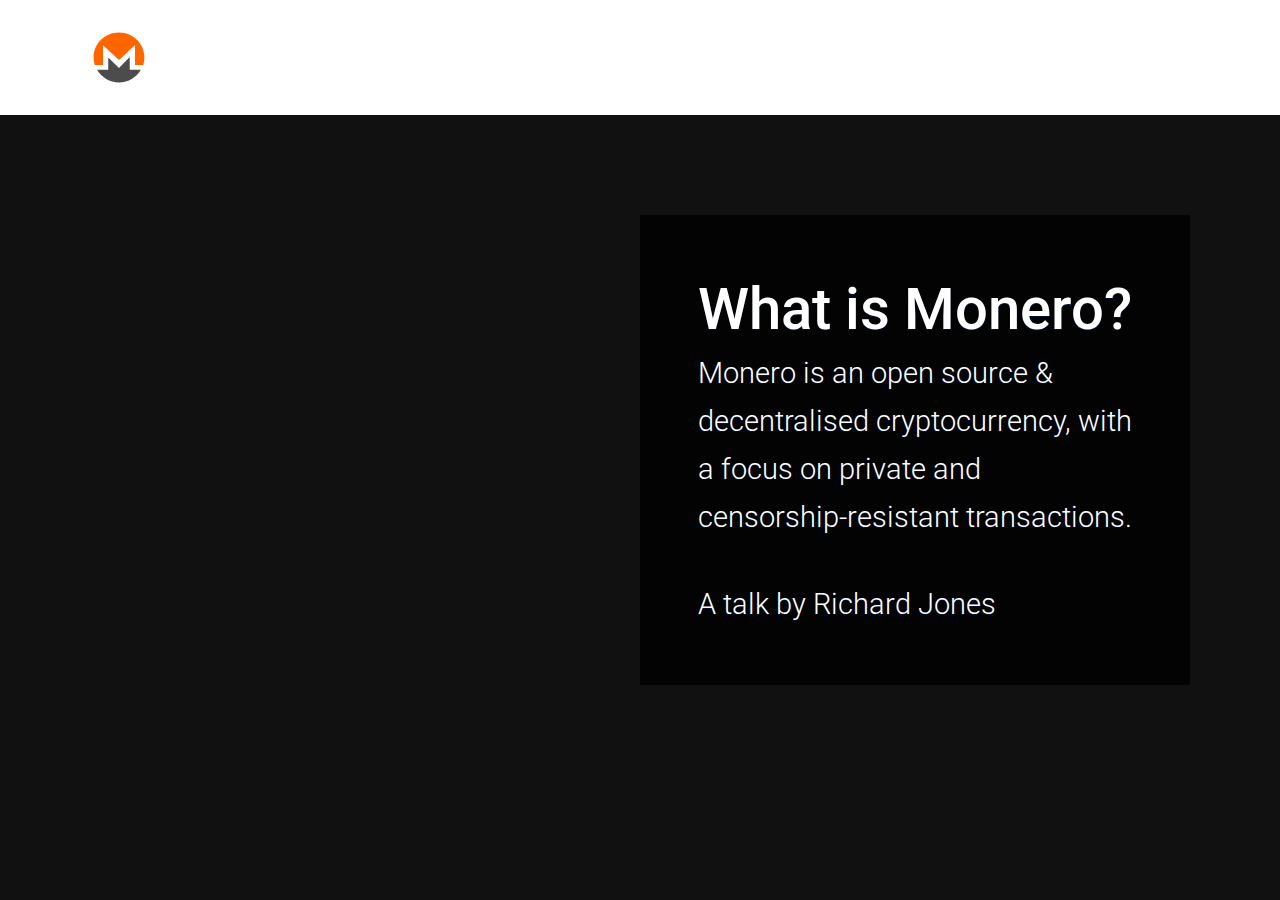
==== index.html @ 7fe8d0d7 "Fix image" ====
<!doctype html>
<html lang="en" prefix="og: http://ogp.me/ns#">
  <head>
    <meta charset="utf-8">
    <meta name="viewport" content="width=device-width, initial-scale=1">

    <title>Monero Presentation</title>
    <meta name="description" content="WebSlides is the easiest way to make HTML presentations, portfolios, and landings. Just essential features.">

    <!-- URL CANONICAL -->
    <!-- <link rel="canonical" href="http://your-url.com/"> -->

    <!-- Google Fonts -->
    <link href="https://fonts.googleapis.com/css?family=Roboto:100,100i,300,300i,400,400i,700,700i%7CMaitree:200,300,400,600,700&amp;subset=latin-ext" rel="stylesheet">

    <!-- CSS WebSlides -->
    <link rel="stylesheet" type='text/css' media='all' href="static/css/webslides.css">

    <!-- Android -->
    <meta name="mobile-web-app-capable" content="yes">
    <meta name="theme-color" content="#333333">

  </head>
  <body>
    <header role="banner">
      <nav role="navigation">
        <p class="logo"><a href="index.html">What is Monero?</a></p>
      </nav>
    </header>

    <main role="main">
      <article id="webslides" class="vertical">

        <section class="slide bg-black">
          <span class="background light" style="background-image:url('../images/monero/splash.jpg')"></span>
          <div class="wrap">
            <div class="content-right bg-trans-dark fadeInUp">
              <h2><b>What is Monero?</b></h2>
              <p>Monero is an open source &amp; decentralised cryptocurrency, with a focus on private and censorship-resistant transactions.</p>
              <p>A talk by Richard Jones</p>
            </div>
          </div>
        </section>

        <section class="slide">
          <div class="wrap">
            <div class="content-center">
              <h2><strong>A brief history</strong></h2>
              <ul class="flexblock specs">
                <li>
                  <div>
                    <h2>Launched in April 2014</h2>
                    It was a fair, pre-announced launch of the CryptoNote reference code. Not a fork of Bitcoin.
                  </div>
                </li>
                <li>
                  <div>
                    <h2>Security, Decentralisation &amp; Privacy</h2>
                    Similar values to Bitcoin, but with a focus on privacy.
                  </div>
                </li>
                <li>
                  <div>
                    <h2>Monero means <i>'Coin'</i> in Esperanto</h2>
                    The Monero Project uses Esperanto derived words to name its products.
                  </div>
                </li>
              </ul>
            </div>
          </div>
        </section>

        <section class="bg-black bg-brand-dark">
          <div class="wrap aligncenter">
            <h2><b>Monero is different</b></h2>
            <ul class="flexblock features aligncenter">
              <li>
                <div>
                  No company
                </div>
              </li>
              <li>
                <div>
                  No offices
                </div>
              </li>
              <li>
                <div>
                  No CEOs or employees
                </div>
              </li>
              <li>
                <div>
                  No premine
                </div>
              </li>
              <li>
                <div>
                  No fast/instamine
                </div>
              </li>
              <li>
                <div>
                  No developer taxes
                </div>
              </li>
            </ul>
          </div>
        </section>

        <section>
          <div class="wrap size-60 aligncenter">
            <h2><strong>Why Monero when we have Bitcoin?</strong></h2>
            <hr>
            <div class="bg-white shadow">
              <ul class="flexblock reasons">
                <li>
                  <h2>Bitcoin isn't that anonymous</h2>
                  <p>Bitcoin's blockchain is completely transparent, giving each coin its own history, with addresses that can be linked to real people.</p>
                </li>
                <li>
                  <h2>Blockchain Analysis</h2>
                  <p>
                    Exchanges
                    <br>
                    Law Enforcement
                    <br>
                    Companies
                  </p>
                </li>
                <li>
                  <h2>Bitcoin privacy is worse than banks</h2>
                  <p>There is still a level of privacy using electronic banking.</p>
                </li>
              </ul>
            </div>
          </div>
        </section>

        <section class="bg-black bg-brand-dark">
          <div class="wrap size-60 aligncenter">
            <h2><b>Why does financial privacy matter?</b></h2>
            <p>If you have nothing to hide, you have nothing to fear, right?</p>
            <div style="background: rgba(255, 255, 255, 0.04);">
              <ul class="flexblock reasons">
                <li>
                  <div>
                    <h2>Personal risk</h2>
                    People don't want to let other people know how much money they have.
                  </div>
                </li>
                <li>
                  <div>
                    <h2>Purchasing habits</h2>
                    People might not want individuals/companies/governments knowing what they legally purchase.
                  </div>
                </li>
                <li>
                  <div>
                    <h2>Commercial leverage</h2>
                    If you are a high value individual, you might be presented with higher prices.
                  </div>
                </li>
                <li>
                  <div>
                    <h2>Business secrets</h2>
                    Companies require privacy from their competitors.
                  </div>
                </li>
              </ul>
            </div>
            <hr>
            <p>Bitcoin isn't so good at privacy.</p>
          </div>
        </section>

        <section>
          <div class="wrap size-70 aligncenter">
            <h2><strong>Why does blockchain privacy matter?</strong></h2>
            <p>Where is Monero stronger in this area?</p>
            <div class="bg-white shadow">
              <ul class="flexblock reasons">
                <li>
                  <h2>Censorship resistance</h2>
                  <p>If your addresses/IP are known and broadcasted, your transactions can be blocked.<br><i><b>Monero improves on this by obsucring addresses.</b></i></p>
                </li>
                <li>
                  <h2>Fungibility</h2>
                  <p>Good money is fungible. Each unit is indistinguishable from other units of that money.<br><i><b>Monero improves on this by not recording a traceable history of its units.</b></i></p>
                </li>
              </ul>
            </div>
          </div>
        </section>

        <section>
          <div class="wrap size-70">
            <blockquote class="text-quote">
              <p>Fungibility is simply that it doesn't matter where any given unit of currency came from; one unit is worth as much as any other unit.</p>

              <p>The reason we have fungibility is because otherwise the currency wouldn't work; if every time you received a euro, you had to open a database and check the provenance, currency wouldn't work. Not just because you would have to track a database that was perfect and always updated, but because no euro would be worth one euro.</p>

              <p>Fungibility is understanding by law, practice, and technology that every unit is treated as indistinguishable. <strong>Bitcoin is somewhat fungible</strong>. You can trace the provenance of every coin; by custom we don't do that but we are beginning to see some companies do it, which is a problem.</p>
            </blockquote>
          </div>
        </section>

        <section>
          <div class="wrap size-70">
            <blockquote class="text-quote">
              <p>If accounts start being frozen because of where bitcoins came from three transactions ago, that's a problem. Fungibility is tied to privacy and anonymity.</p>

              <p>There are systems being made where you can't tell the amount being transacted, who the sender and receiver are. Banning technology, especially open-source technology, because criminals use it only usually affects the people who aren't criminals: the innocent and the idiots. People should be able to protect their money from predators, from corporations, from tyrannical governments.</p>
              
              <p><cite><strong>Andreas Antonopoulos</strong></cite></p>
            </blockquote>
          </div>
        </section>

        <section class="bg-black bg-brand-dark">
          <div class="wrap size-70 aligncenter">
            <h2><b>Why is optional privacy a problem?</b></h2>
            <hr>
            <div style="background: rgba(255, 255, 255, 0.04);">
              <ul class="flexblock reasons">
                <li>
                  <h2>Infrequent use of privacy features</h2>
                  <p>When users are given the option to use privacy, they often stick with the transparent default and only use private features when they need it. These private transactions will stand out.</p>
                </li>
                <li>
                  <h2>Smaller anonymity sets</h2>
                  <p>With fewer private than normal transactions, the success of deducible chain analysis increases.</p>
                </li>
                <li>
                  <h2>Receiving tainted coins</h2>
                  <p>For example, if you are a merchant, how can you be sure that you aren't receiving money that has already been tainted?</p>
                </li>
              </ul>
            </div>
            <hr>
            <p>Monero's transactions are private by default. It is currently the most fungible cryptocurrency.</p>
          </div>
        </section>

        <section>
          <div class="wrap aligncenter">
            <h2><strong>Bitcoin transaction</strong></h2>
            <p>A standard Bitcoin transaction and data left on the blockchain.</p>
            <ul class="flexblock steps aligncenter">
              <li>
                <div class="emoji">&#x1F9D1;</div>
                <h2>Sender: Alice's address</h2>
                1FtdheFq6kRmdALPEyg7Yt5jHnFv2MFkvS
              </li>
              <li>
                <div class="process step-2"></div>
                
                <p class="amount">1.54 BTC</p>
                
              </li>
              <li>
                <div class="process step-3"></div>
                <div class="emoji">&#x1F471;</div>
                <h2>Receiver: Bob's address</h2>
                1GA56TH2zhCAmTadh6WzXjrAyFp5xi4iHY
              </li>
            </ul>
          </div>
        </section>

        <section>
          <div class="wrap aligncenter">
            <h2><strong>How does Monero work?</strong></h2>
            <p>A standard Monero transaction and data left on the blockchain.</p>
            <ul class="flexblock steps aligncenter">
              <li>
                <div class="emoji">&#x1F9D1;</div>
                <h2>Sender: Alison's address</h2>
                ?????????????
              </li>
              <li>
                <div class="process step-2"></div>
                
                <p class="amount">??? XMR</p>
                
              </li>
              <li>
                <div class="process step-3"></div>
                <div class="emoji">&#x1F471;</div>
                <h2>Receiver: Bob's address</h2>
                ?????????????
              </li>
            </ul>
            <hr>
            <ul class="flexblock steps aligncenter">
              <li>
                <div>
                <h2>Ring Signatures</h2>
                Obscures the money's origin
              </li>
              <li>
                <h2>RingCT</h2>
                Hides the amount being sent
              </li>
              <li>
                <h2>Stealth Addresses</h2>
                Hides the participant's addresses
              </li>
            </ul>
          </div>
        </section>

        <section class="bg-black bg-brand-dark">
          <div class="wrap aligncenter">
            <h2><b>Monero's other features</b></h2>
            <ul class="flexblock features aligncenter">
              <li>
                <div>
                  <h2>Kovri</h2>
                  I2P router to obscure IP addresses
                </div>
              </li>
              <li>
                <div>
                  <h2>Monero Research Lab</h2>
                  Phd geniuses
                </div>
              </li>
              <li>
                <div>
                  <h2>Adaptive blocksize</h2>
                  More transactions = bigger blocksize + lower fees
                </div>
              </li>
              <li>
                <div>
                  <h2>Bulletproofs</h2>
                  Reduces transaction size &amp; fees by ~80%
                </div>
              </li>
              <li>
                <div>
                  <h2>ASIC resistance</h2>
                  Variable POW algo
                </div>
              </li>
              <li>
                <div>
                  <h2>Tail emission</h2>
                  2022, disinflationary 0.6XMR per block
                </div>
              </li>
              <li>
                <div>
                  <h2>Optional transparency</h2>
                  Money received can be audited if required
                </div>
              </li>
              <li>
                <div>
                  <h2>Regular software updates</h2>
                  6 monthly hard forks
                </div>
              </li>
            </ul>
          </div>
        </section>

        <section>
          <div class="wrap aligncenter">
            <h2><b>Monero's downsides</b></h2>
            <ul class="flexblock features aligncenter">
              <li>
                <div>
                  <h2>Usability/adoption</h2>
                  But always improving
                </div>
              </li>
              <li>
                <div>
                  <h2>Scalability</h2>
                  Bulletproofs, MRL, Tari
                </div>
              </li>
              <li>
                <div>
                  <h2>Ring Signatures</h2>
                  MRL, ZKStarks
                </div>
              </li>
            </ul>
          </div>
        </section>

        <section class="bg-black bg-brand-dark">
          <div class="wrap aligncenter">
            <h2><b>Monero wallets</b></h2>
            <ul class="flexblock features aligncenter">
              <li>
                <div>
                  <h2>Official CLI &amp; GUI</h2>
                  Windows, MacOS, Linux, others
                </div>
              </li>
              <li>
                <div>
                  <h2>MyMonero</h2>
                  Windows, MacOS, Linux, iOS, Web
                </div>
              </li>
              <li>
                <div>
                  <h2>Monerujo</h2>
                  Android
                </div>
              </li>
              <li>
                <div>
                  <h2>Cake Wallet</h2>
                  iOS
                </div>
              </li>
              <li>
                <div>
                  <h2>X Wallet</h2>
                  iOS
                </div>
              </li>
              <li>
                <div>
                  <h2>Edge Wallet</h2>
                  iOS, Android
                </div>
              </li>
              <li>
                <div>
                  <h2>Ledger Nano S</h2>
                  Using the official CLI/GUI
                </div>
              </li>
              <li>
                <div>
                  <h2>Kastelo (soon&trade;)</h2>
                  Official community made hardware wallet
                </div>
              </li>
            </ul>
          </div>
        </section>

        <section>
          <div class="wrap aligncenter">
            <h2><b>Monero on exchanges</b></h2>

            <ul class="flexblock features aligncenter">
              <li>
                <div>
                  Bisq
                </div>
              </li>
              <li>
                <div>
                  Kraken
                </div>
              </li>
              <li>
                <div>
                  Poloniex
                </div>
              </li>
              <li>
                <div>
                  Binance
                </div>
              </li>
              <li>
                <div>
                  Bitfinex
                </div>
              </li>
              <li>
                <div>
                  xmr.to
                </div>
              </li>
            </ul>
          </div>
        </section>

        <section class="bg-black bg-brand-dark">
          <div class="wrap">
            <div class="content-center fadeInUp">
              <h2><b>Questions?</b></h2>
              <hr>
              <p>
                getmonero.org
                <br>
                kovri.org
                <br>
                /r/monero
                <br>
                @monero
                <br>
                monero.stackexchange.com                
                <br>
                monero.how
              </p>
            </div>
         
          </div>
        </section>

      </article>
    </main>

    <!-- Required -->
    <script src="static/js/webslides.js"></script>
    <script>
      window.ws = new WebSlides();
    </script>

  </body>
</html>
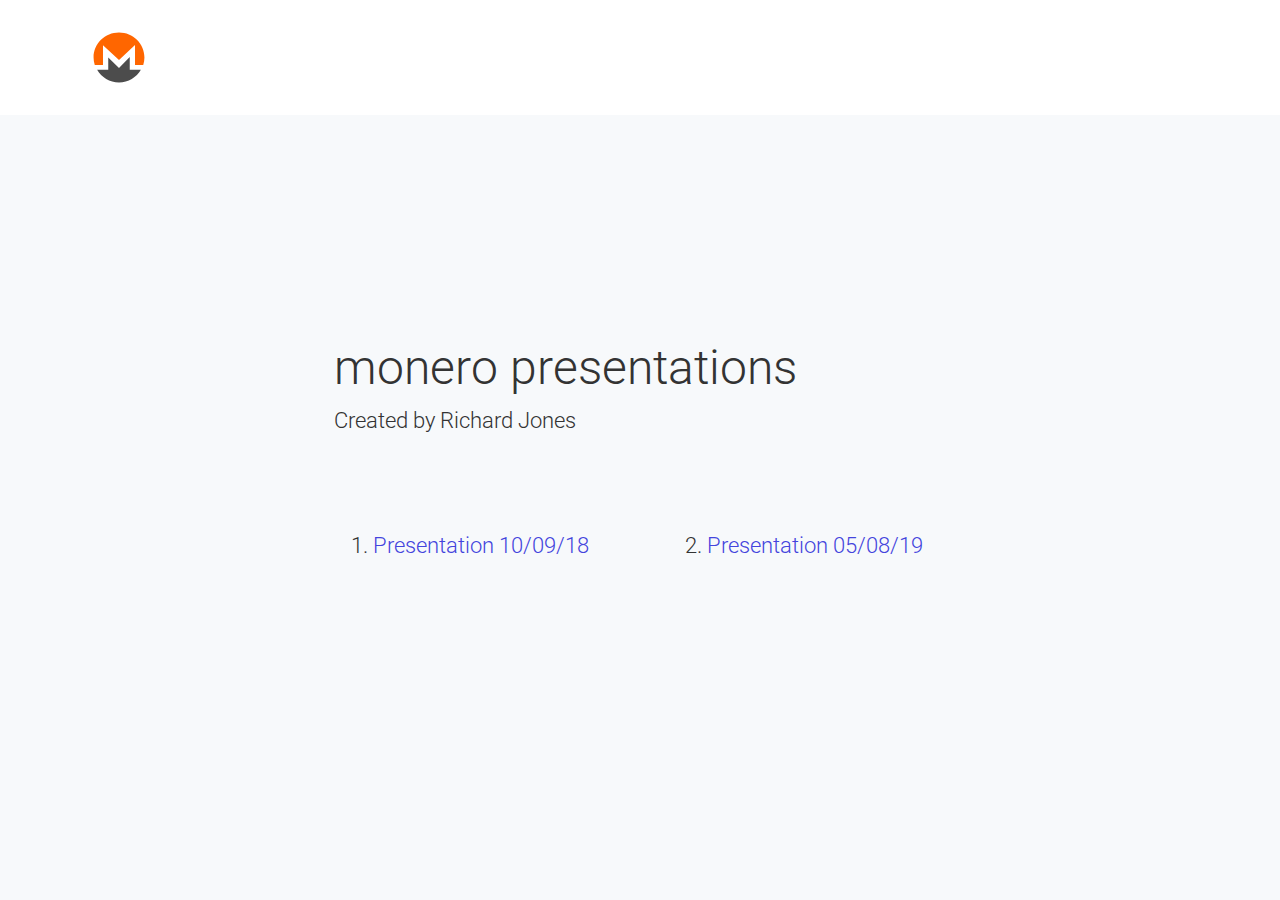
==== commit a81260ad: "restructuring for the next presentation" ====
--- a/index.html
+++ b/index.html
@@ -4,7 +4,7 @@
     <meta charset="utf-8">
     <meta name="viewport" content="width=device-width, initial-scale=1">
 
-    <title>Monero Presentation</title>
+    <title>Monero Presentations</title>
     <meta name="description" content="WebSlides is the easiest way to make HTML presentations, portfolios, and landings. Just essential features.">
 
     <!-- URL CANONICAL -->
@@ -30,484 +30,17 @@
 
     <main role="main">
       <article id="webslides" class="vertical">
-
-        <section class="slide bg-black">
-          <span class="background light" style="background-image:url('../images/monero/splash.jpg')"></span>
-          <div class="wrap">
-            <div class="content-right bg-trans-dark fadeInUp">
-              <h2><b>What is Monero?</b></h2>
-              <p>Monero is an open source &amp; decentralised cryptocurrency, with a focus on private and censorship-resistant transactions.</p>
-              <p>A talk by Richard Jones</p>
-            </div>
+        <section>
+          <div class="wrap size-50">
+            <h3 class="logo">Monero Presentations</h3>
+            <p>Created by Richard Jones</p>
+            <hr>
+            <ol class="text-cols">
+              <li><a target="_blank" href="presentation-180910/index.html">Presentation 10/09/18</a></li>
+              <li><a target="_blank" href="presentation-190805/index.html">Presentation 05/08/19</a></li>
+            </ol>
           </div>
-        </section>
-
-        <section class="slide">
-          <div class="wrap">
-            <div class="content-center">
-              <h2><strong>A brief history</strong></h2>
-              <ul class="flexblock specs">
-                <li>
-                  <div>
-                    <h2>Launched in April 2014</h2>
-                    It was a fair, pre-announced launch of the CryptoNote reference code. Not a fork of Bitcoin.
-                  </div>
-                </li>
-                <li>
-                  <div>
-                    <h2>Security, Decentralisation &amp; Privacy</h2>
-                    Similar values to Bitcoin, but with a focus on privacy.
-                  </div>
-                </li>
-                <li>
-                  <div>
-                    <h2>Monero means <i>'Coin'</i> in Esperanto</h2>
-                    The Monero Project uses Esperanto derived words to name its products.
-                  </div>
-                </li>
-              </ul>
-            </div>
-          </div>
-        </section>
-
-        <section class="bg-black bg-brand-dark">
-          <div class="wrap aligncenter">
-            <h2><b>Monero is different</b></h2>
-            <ul class="flexblock features aligncenter">
-              <li>
-                <div>
-                  No company
-                </div>
-              </li>
-              <li>
-                <div>
-                  No offices
-                </div>
-              </li>
-              <li>
-                <div>
-                  No CEOs or employees
-                </div>
-              </li>
-              <li>
-                <div>
-                  No premine
-                </div>
-              </li>
-              <li>
-                <div>
-                  No fast/instamine
-                </div>
-              </li>
-              <li>
-                <div>
-                  No developer taxes
-                </div>
-              </li>
-            </ul>
-          </div>
-        </section>
-
-        <section>
-          <div class="wrap size-60 aligncenter">
-            <h2><strong>Why Monero when we have Bitcoin?</strong></h2>
-            <hr>
-            <div class="bg-white shadow">
-              <ul class="flexblock reasons">
-                <li>
-                  <h2>Bitcoin isn't that anonymous</h2>
-                  <p>Bitcoin's blockchain is completely transparent, giving each coin its own history, with addresses that can be linked to real people.</p>
-                </li>
-                <li>
-                  <h2>Blockchain Analysis</h2>
-                  <p>
-                    Exchanges
-                    <br>
-                    Law Enforcement
-                    <br>
-                    Companies
-                  </p>
-                </li>
-                <li>
-                  <h2>Bitcoin privacy is worse than banks</h2>
-                  <p>There is still a level of privacy using electronic banking.</p>
-                </li>
-              </ul>
-            </div>
-          </div>
-        </section>
-
-        <section class="bg-black bg-brand-dark">
-          <div class="wrap size-60 aligncenter">
-            <h2><b>Why does financial privacy matter?</b></h2>
-            <p>If you have nothing to hide, you have nothing to fear, right?</p>
-            <div style="background: rgba(255, 255, 255, 0.04);">
-              <ul class="flexblock reasons">
-                <li>
-                  <div>
-                    <h2>Personal risk</h2>
-                    People don't want to let other people know how much money they have.
-                  </div>
-                </li>
-                <li>
-                  <div>
-                    <h2>Purchasing habits</h2>
-                    People might not want individuals/companies/governments knowing what they legally purchase.
-                  </div>
-                </li>
-                <li>
-                  <div>
-                    <h2>Commercial leverage</h2>
-                    If you are a high value individual, you might be presented with higher prices.
-                  </div>
-                </li>
-                <li>
-                  <div>
-                    <h2>Business secrets</h2>
-                    Companies require privacy from their competitors.
-                  </div>
-                </li>
-              </ul>
-            </div>
-            <hr>
-            <p>Bitcoin isn't so good at privacy.</p>
-          </div>
-        </section>
-
-        <section>
-          <div class="wrap size-70 aligncenter">
-            <h2><strong>Why does blockchain privacy matter?</strong></h2>
-            <p>Where is Monero stronger in this area?</p>
-            <div class="bg-white shadow">
-              <ul class="flexblock reasons">
-                <li>
-                  <h2>Censorship resistance</h2>
-                  <p>If your addresses/IP are known and broadcasted, your transactions can be blocked.<br><i><b>Monero improves on this by obsucring addresses.</b></i></p>
-                </li>
-                <li>
-                  <h2>Fungibility</h2>
-                  <p>Good money is fungible. Each unit is indistinguishable from other units of that money.<br><i><b>Monero improves on this by not recording a traceable history of its units.</b></i></p>
-                </li>
-              </ul>
-            </div>
-          </div>
-        </section>
-
-        <section>
-          <div class="wrap size-70">
-            <blockquote class="text-quote">
-              <p>Fungibility is simply that it doesn't matter where any given unit of currency came from; one unit is worth as much as any other unit.</p>
-
-              <p>The reason we have fungibility is because otherwise the currency wouldn't work; if every time you received a euro, you had to open a database and check the provenance, currency wouldn't work. Not just because you would have to track a database that was perfect and always updated, but because no euro would be worth one euro.</p>
-
-              <p>Fungibility is understanding by law, practice, and technology that every unit is treated as indistinguishable. <strong>Bitcoin is somewhat fungible</strong>. You can trace the provenance of every coin; by custom we don't do that but we are beginning to see some companies do it, which is a problem.</p>
-            </blockquote>
-          </div>
-        </section>
-
-        <section>
-          <div class="wrap size-70">
-            <blockquote class="text-quote">
-              <p>If accounts start being frozen because of where bitcoins came from three transactions ago, that's a problem. Fungibility is tied to privacy and anonymity.</p>
-
-              <p>There are systems being made where you can't tell the amount being transacted, who the sender and receiver are. Banning technology, especially open-source technology, because criminals use it only usually affects the people who aren't criminals: the innocent and the idiots. People should be able to protect their money from predators, from corporations, from tyrannical governments.</p>
-              
-              <p><cite><strong>Andreas Antonopoulos</strong></cite></p>
-            </blockquote>
-          </div>
-        </section>
-
-        <section class="bg-black bg-brand-dark">
-          <div class="wrap size-70 aligncenter">
-            <h2><b>Why is optional privacy a problem?</b></h2>
-            <hr>
-            <div style="background: rgba(255, 255, 255, 0.04);">
-              <ul class="flexblock reasons">
-                <li>
-                  <h2>Infrequent use of privacy features</h2>
-                  <p>When users are given the option to use privacy, they often stick with the transparent default and only use private features when they need it. These private transactions will stand out.</p>
-                </li>
-                <li>
-                  <h2>Smaller anonymity sets</h2>
-                  <p>With fewer private than normal transactions, the success of deducible chain analysis increases.</p>
-                </li>
-                <li>
-                  <h2>Receiving tainted coins</h2>
-                  <p>For example, if you are a merchant, how can you be sure that you aren't receiving money that has already been tainted?</p>
-                </li>
-              </ul>
-            </div>
-            <hr>
-            <p>Monero's transactions are private by default. It is currently the most fungible cryptocurrency.</p>
-          </div>
-        </section>
-
-        <section>
-          <div class="wrap aligncenter">
-            <h2><strong>Bitcoin transaction</strong></h2>
-            <p>A standard Bitcoin transaction and data left on the blockchain.</p>
-            <ul class="flexblock steps aligncenter">
-              <li>
-                <div class="emoji">&#x1F9D1;</div>
-                <h2>Sender: Alice's address</h2>
-                1FtdheFq6kRmdALPEyg7Yt5jHnFv2MFkvS
-              </li>
-              <li>
-                <div class="process step-2"></div>
-                
-                <p class="amount">1.54 BTC</p>
-                
-              </li>
-              <li>
-                <div class="process step-3"></div>
-                <div class="emoji">&#x1F471;</div>
-                <h2>Receiver: Bob's address</h2>
-                1GA56TH2zhCAmTadh6WzXjrAyFp5xi4iHY
-              </li>
-            </ul>
-          </div>
-        </section>
-
-        <section>
-          <div class="wrap aligncenter">
-            <h2><strong>How does Monero work?</strong></h2>
-            <p>A standard Monero transaction and data left on the blockchain.</p>
-            <ul class="flexblock steps aligncenter">
-              <li>
-                <div class="emoji">&#x1F9D1;</div>
-                <h2>Sender: Alison's address</h2>
-                ?????????????
-              </li>
-              <li>
-                <div class="process step-2"></div>
-                
-                <p class="amount">??? XMR</p>
-                
-              </li>
-              <li>
-                <div class="process step-3"></div>
-                <div class="emoji">&#x1F471;</div>
-                <h2>Receiver: Bob's address</h2>
-                ?????????????
-              </li>
-            </ul>
-            <hr>
-            <ul class="flexblock steps aligncenter">
-              <li>
-                <div>
-                <h2>Ring Signatures</h2>
-                Obscures the money's origin
-              </li>
-              <li>
-                <h2>RingCT</h2>
-                Hides the amount being sent
-              </li>
-              <li>
-                <h2>Stealth Addresses</h2>
-                Hides the participant's addresses
-              </li>
-            </ul>
-          </div>
-        </section>
-
-        <section class="bg-black bg-brand-dark">
-          <div class="wrap aligncenter">
-            <h2><b>Monero's other features</b></h2>
-            <ul class="flexblock features aligncenter">
-              <li>
-                <div>
-                  <h2>Kovri</h2>
-                  I2P router to obscure IP addresses
-                </div>
-              </li>
-              <li>
-                <div>
-                  <h2>Monero Research Lab</h2>
-                  Phd geniuses
-                </div>
-              </li>
-              <li>
-                <div>
-                  <h2>Adaptive blocksize</h2>
-                  More transactions = bigger blocksize + lower fees
-                </div>
-              </li>
-              <li>
-                <div>
-                  <h2>Bulletproofs</h2>
-                  Reduces transaction size &amp; fees by ~80%
-                </div>
-              </li>
-              <li>
-                <div>
-                  <h2>ASIC resistance</h2>
-                  Variable POW algo
-                </div>
-              </li>
-              <li>
-                <div>
-                  <h2>Tail emission</h2>
-                  2022, disinflationary 0.6XMR per block
-                </div>
-              </li>
-              <li>
-                <div>
-                  <h2>Optional transparency</h2>
-                  Money received can be audited if required
-                </div>
-              </li>
-              <li>
-                <div>
-                  <h2>Regular software updates</h2>
-                  6 monthly hard forks
-                </div>
-              </li>
-            </ul>
-          </div>
-        </section>
-
-        <section>
-          <div class="wrap aligncenter">
-            <h2><b>Monero's downsides</b></h2>
-            <ul class="flexblock features aligncenter">
-              <li>
-                <div>
-                  <h2>Usability/adoption</h2>
-                  But always improving
-                </div>
-              </li>
-              <li>
-                <div>
-                  <h2>Scalability</h2>
-                  Bulletproofs, MRL, Tari
-                </div>
-              </li>
-              <li>
-                <div>
-                  <h2>Ring Signatures</h2>
-                  MRL, ZKStarks
-                </div>
-              </li>
-            </ul>
-          </div>
-        </section>
-
-        <section class="bg-black bg-brand-dark">
-          <div class="wrap aligncenter">
-            <h2><b>Monero wallets</b></h2>
-            <ul class="flexblock features aligncenter">
-              <li>
-                <div>
-                  <h2>Official CLI &amp; GUI</h2>
-                  Windows, MacOS, Linux, others
-                </div>
-              </li>
-              <li>
-                <div>
-                  <h2>MyMonero</h2>
-                  Windows, MacOS, Linux, iOS, Web
-                </div>
-              </li>
-              <li>
-                <div>
-                  <h2>Monerujo</h2>
-                  Android
-                </div>
-              </li>
-              <li>
-                <div>
-                  <h2>Cake Wallet</h2>
-                  iOS
-                </div>
-              </li>
-              <li>
-                <div>
-                  <h2>X Wallet</h2>
-                  iOS
-                </div>
-              </li>
-              <li>
-                <div>
-                  <h2>Edge Wallet</h2>
-                  iOS, Android
-                </div>
-              </li>
-              <li>
-                <div>
-                  <h2>Ledger Nano S</h2>
-                  Using the official CLI/GUI
-                </div>
-              </li>
-              <li>
-                <div>
-                  <h2>Kastelo (soon&trade;)</h2>
-                  Official community made hardware wallet
-                </div>
-              </li>
-            </ul>
-          </div>
-        </section>
-
-        <section>
-          <div class="wrap aligncenter">
-            <h2><b>Monero on exchanges</b></h2>
-
-            <ul class="flexblock features aligncenter">
-              <li>
-                <div>
-                  Bisq
-                </div>
-              </li>
-              <li>
-                <div>
-                  Kraken
-                </div>
-              </li>
-              <li>
-                <div>
-                  Poloniex
-                </div>
-              </li>
-              <li>
-                <div>
-                  Binance
-                </div>
-              </li>
-              <li>
-                <div>
-                  Bitfinex
-                </div>
-              </li>
-              <li>
-                <div>
-                  xmr.to
-                </div>
-              </li>
-            </ul>
-          </div>
-        </section>
-
-        <section class="bg-black bg-brand-dark">
-          <div class="wrap">
-            <div class="content-center fadeInUp">
-              <h2><b>Questions?</b></h2>
-              <hr>
-              <p>
-                getmonero.org
-                <br>
-                kovri.org
-                <br>
-                /r/monero
-                <br>
-                @monero
-                <br>
-                monero.stackexchange.com                
-                <br>
-                monero.how
-              </p>
-            </div>
-         
-          </div>
+          <!-- .end .wrap -->
         </section>
 
       </article>
